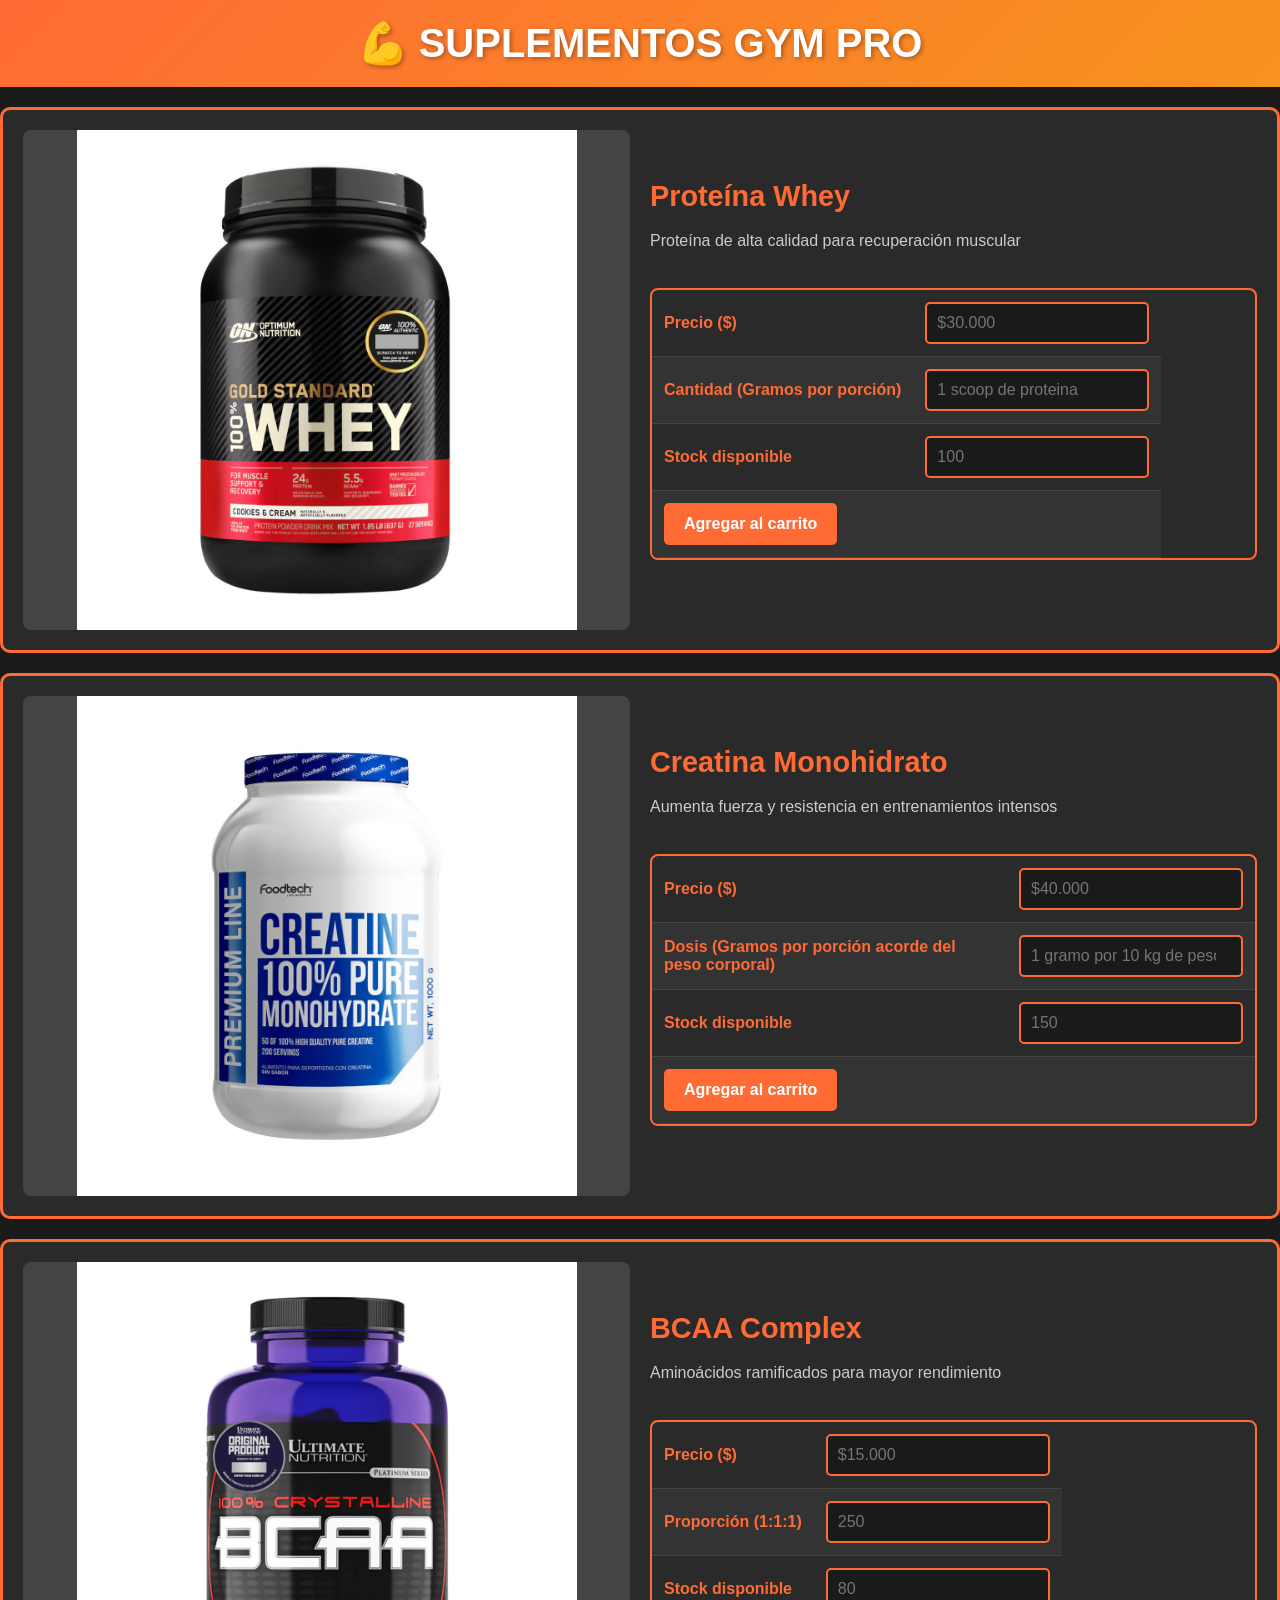
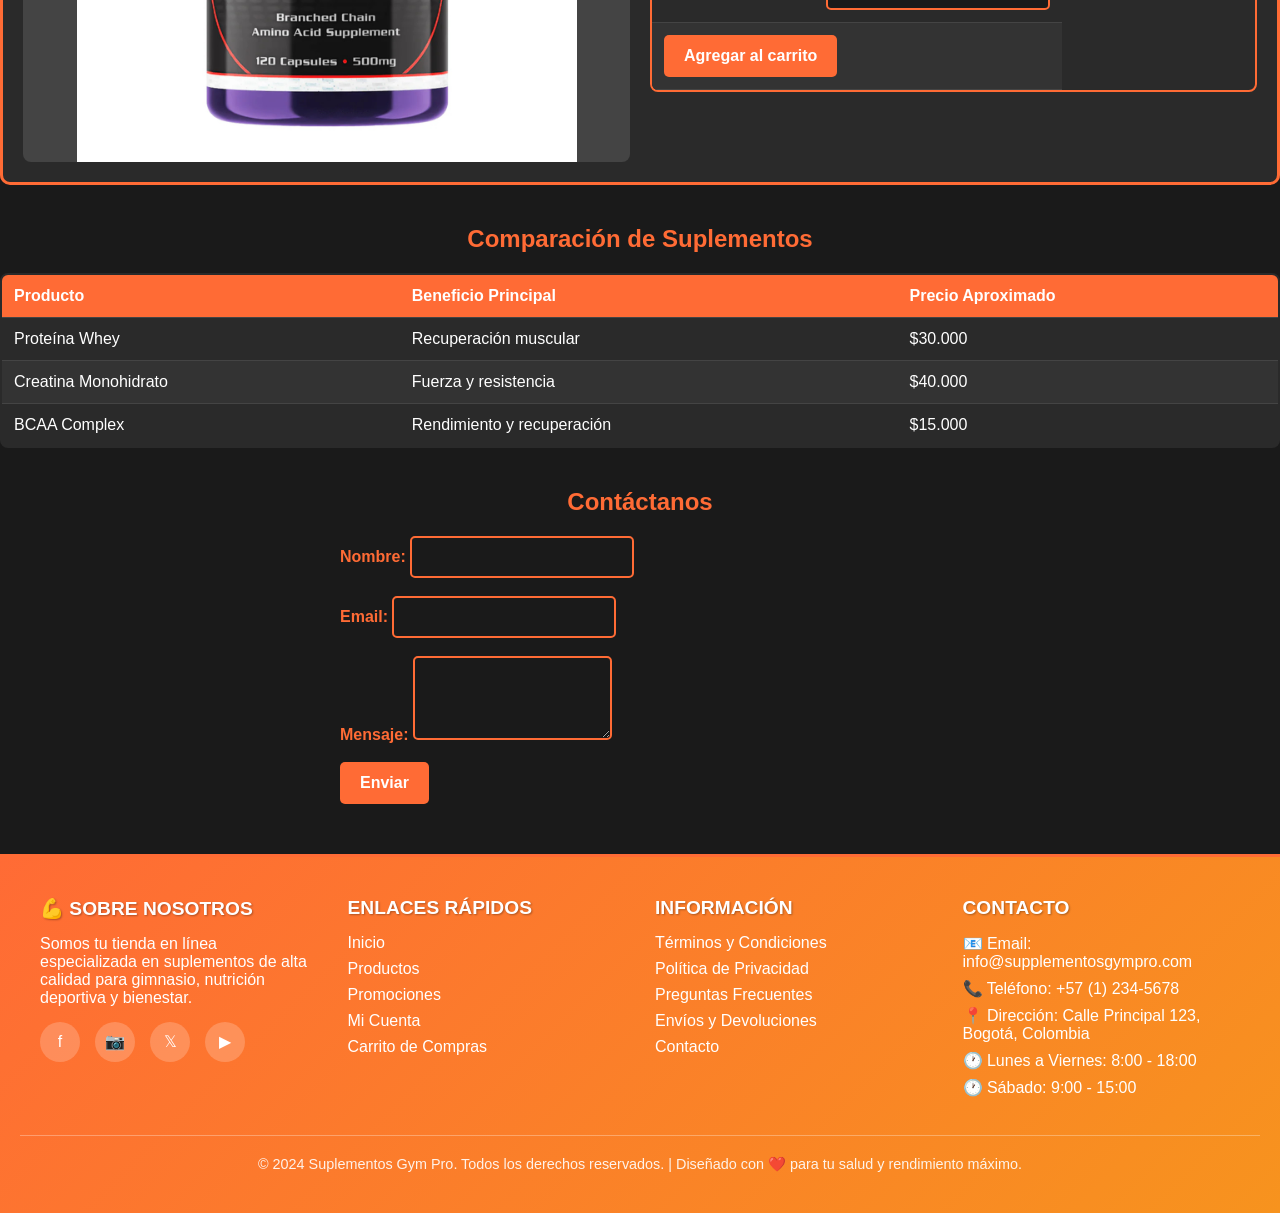
==== C1/SuplementosGymPro.html @ 09c8c7a8 "cambio" ====
<!DOCTYPE html>
<html lang="es">
<head>
    <link type="image/x-icon" rel="shortcut icon" href="Imagenes/Gymrat.ico" />
    <link type="text/css" rel="stylesheet" href="css/estiloPrueba.css"/>
    <meta charset="UTF-8">
    <meta name="viewport" content="width=device-width, initial-scale=1.0">
    <title>Suplementos de Gimnasio</title>

    
</head>
<body>
    <header>
        <h1>💪 SUPLEMENTOS GYM PRO</h1>
    </header>
    
    <main>
        <section class="productos">
            <!-- Producto 1 -->
            <article class="producto">
                <img src="Imagenes/Proteina.jpg" alt="Proteína Whey">
                <div class="info">
                    <h2>Proteína Whey</h2>
                    <p>Proteína de alta calidad para recuperación muscular</p>
                    <table class="inputs">
                        <tr>
                            <td><label for="precio1">Precio ($)</label></td>
                            <td><input type="number" id="precio1" name="precio1" placeholder="$30.000" min="0" step="0.01"></td>
                        </tr>
                        <tr>
                            <td><label for="cantidad1">Cantidad (Gramos por porción)</label></td>
                            <td><input type="number" id="cantidad1" name="cantidad1" placeholder="1 scoop de proteina" min="0"></td>
                        </tr>
                        <tr>
                            <td><label for="stock1">Stock disponible</label></td>
                            <td><input type="number" id="stock1" name="stock1" placeholder="100" min="0"></td>
                        </tr>
                        <tr>
                            <td colspan="2"><button>Agregar al carrito</button></td>
                        </tr>
                    </table>
                </div>
            </article>

            <!-- Producto 2 -->
            <article class="producto">
                <img src="Imagenes/Creatina.jpg" alt="Creatina">
                <div class="info">
                    <h2>Creatina Monohidrato</h2>
                    <p>Aumenta fuerza y resistencia en entrenamientos intensos</p>
                    <table class="inputs">
                        <tr>
                            <td><label for="precio2">Precio ($)</label></td>
                            <td><input type="number" id="precio2" name="precio2" placeholder="$40.000" min="0" step="0.01"></td>
                        </tr>
                        <tr>
                            <td><label for="dosis2">Dosis (Gramos por porción acorde del peso corporal)</label></td>
                            <td><input type="number" id="dosis2" name="dosis2" placeholder="1 gramo por 10 kg de peso corporal" min="0"></td>
                        </tr>
                        <tr>
                            <td><label for="stock2">Stock disponible</label></td>
                            <td><input type="number" id="stock2" name="stock2" placeholder="150" min="0"></td>
                        </tr>
                        <tr>
                            <td colspan="2"><button>Agregar al carrito</button></td>
                        </tr>
                    </table>
                </div>
            </article>

            <!-- Producto 3 -->
            <article class="producto">
                <img src="Imagenes/Bcaa.jpg" alt="BCAA">
                <div class="info">
                    <h2>BCAA Complex</h2>
                    <p>Aminoácidos ramificados para mayor rendimiento</p>
                    <table class="inputs">
                        <tr>
                            <td><label for="precio3">Precio ($)</label></td>
                            <td><input type="number" id="precio3" name="precio3" placeholder="$15.000" min="0" step="0.01"></td>
                        </tr>
                        <tr>
                            <td><label for="proporcion3">Proporción (1:1:1)</label></td>
                            <td><input type="number" id="proporcion3" name="proporcion3" placeholder="250" min="0"></td>
                        </tr>
                        <tr>
                            <td><label for="stock3">Stock disponible</label></td>
                            <td><input type="number" id="stock3" name="stock3" placeholder="80" min="0"></td>
                        </tr>
                        <tr>
                            <td colspan="2"><button>Agregar al carrito</button></td>
                        </tr>
                    </table>
                </div>
            </article>
        </section>

        <section class="comparacion">
            <h2>Comparación de Suplementos</h2>
            <table>
                <thead>
                    <tr>
                        <th>Producto</th>
                        <th>Beneficio Principal</th>
                        <th>Precio Aproximado</th>
                    </tr>
                </thead>
                <tbody>
                    <tr>
                        <td>Proteína Whey</td>
                        <td>Recuperación muscular</td>
                        <td>$30.000</td>
                    </tr>
                    <tr>
                        <td>Creatina Monohidrato</td>
                        <td>Fuerza y resistencia</td>
                        <td>$40.000</td>
                    </tr>
                    <tr>
                        <td>BCAA Complex</td>
                        <td>Rendimiento y recuperación</td>
                        <td>$15.000</td>
                    </tr>
                </tbody>
            </table>
        </section>

        <section id="contacto">
            <h2>Contáctanos</h2>
            <form action="#" method="post">
                <label for="nombre">Nombre:</label>
                <input type="text" id="nombre" name="nombre" required minlength="2"><br><br>

                <label for="email">Email:</label>
                <input type="email" id="email" name="email" required><br><br>

                <label for="mensaje">Mensaje:</label>
                <textarea id="mensaje" name="mensaje" rows="4" required minlength="10"></textarea><br><br>

                <button type="submit">Enviar</button>
            </form>
        </section>
    </main>

    <footer>
        <section class="footer-content">
            <section class="footer-section">
                <h3>💪 SOBRE NOSOTROS</h3>
                <p>Somos tu tienda en línea especializada en suplementos de alta calidad para gimnasio, nutrición deportiva y bienestar.</p>
                <div class="social-links">
                    <a href="#" title="Facebook">f</a>
                    <a href="#" title="Instagram">📷</a>
                    <a href="#" title="Twitter">𝕏</a>
                    <a href="#" title="YouTube">▶</a>
                </div>
            </section>

            <nav class="footer-section">
                <h3>ENLACES RÁPIDOS</h3>
                <ul>
                    <li><a href="#">Inicio</a></li>
                    <li><a href="#">Productos</a></li>
                    <li><a href="#">Promociones</a></li>
                    <li><a href="#">Mi Cuenta</a></li>
                    <li><a href="#">Carrito de Compras</a></li>
                </ul>
            </nav>

            <section class="footer-section">
                <h3>INFORMACIÓN</h3>
                <ul>
                    <li><a href="#">Términos y Condiciones</a></li>
                    <li><a href="#">Política de Privacidad</a></li>
                    <li><a href="#">Preguntas Frecuentes</a></li>
                    <li><a href="#">Envíos y Devoluciones</a></li>
                    <li><a href="#">Contacto</a></li>
                </ul>
            </section>

            <section class="footer-section">
                <h3>CONTACTO</h3>
                <ul>
                    <li>📧 Email: info@supplementosgympro.com</li>
                    <li>📞 Teléfono: +57 (1) 234-5678</li>
                    <li>📍 Dirección: Calle Principal 123, Bogotá, Colombia</li>
                    <li>🕐 Lunes a Viernes: 8:00 - 18:00</li>
                    <li>🕐 Sábado: 9:00 - 15:00</li>
                </ul>
            </section>
        </section>

        <div class="footer-bottom">
            <p>&copy; 2024 Suplementos Gym Pro. Todos los derechos reservados. | Diseñado con ❤️ para tu salud y rendimiento máximo.</p>
        </div>
    </footer>
</body>
</html>
---- C1/css/estiloPrueba.css ----
/* Reset */
* {
    margin: 0;
    padding: 0;
    box-sizing: border-box;
}

/* Body */
body {
    font-family: Arial, sans-serif;
    background-color: #1a1a1a;
    color: #fff;
}

/* Header */
header {
    background: linear-gradient(135deg, #ff6b35 0%, #f7931e 100%);
    padding: 20px;
    text-align: center;
}
header h1 {
    font-size: 2.5em;
    text-shadow: 2px 2px 4px rgba(0,0,0,0.3);
}

/* Main Content */
.container {
    max-width: 1200px;
    margin: 30px auto;
    padding: 20px;
}
.producto {
    background-color: #2a2a2a;
    border: 3px solid #ff6b35;
    border-radius: 10px;
    padding: 20px;
    margin: 20px 0;
    display: grid;
    grid-template-columns: 1fr 1fr;
    gap: 20px;
    align-items: center;
}
.producto img {
    width: 100%;
    height: 500px;
    background-color: #444;
    border-radius: 8px;
    object-fit: contain;
    object-position: center;
}
.info {
    display: flex;
    flex-direction: column;
    gap: 15px;
}
.info h2 {
    color: #ff6b35;
    font-size: 1.8em;
}
.info p {
    color: #ccc;
    line-height: 1.6;
}

/* Forms and Inputs */
.inputs {
    display: flex;
    flex-direction: column;
    gap: 10px;
}
label {
    color: #ff6b35;
    font-weight: bold;
}
input[type="number"], input[type="text"], input[type="email"], textarea {
    padding: 10px;
    border: 2px solid #ff6b35;
    border-radius: 5px;
    background-color: #1a1a1a;
    color: #fff;
    font-size: 1em;
}
input[type="number"]:focus, input[type="text"]:focus, input[type="email"]:focus, textarea:focus {
    outline: none;
    background-color: #333;
    box-shadow: 0 0 10px #ff6b35;
}
textarea {
    resize: vertical;
    min-height: 80px;
}

/* Buttons */
button {
    background-color: #ff6b35;
    color: #fff;
    padding: 12px 20px;
    border: none;
    border-radius: 5px;
    font-size: 1em;
    font-weight: bold;
    cursor: pointer;
    transition: 0.3s;
}
button:hover {
    background-color: #f7931e;
    transform: scale(1.05);
}

/* Tables */
table {
    width: 100%;
    border-collapse: collapse;
    margin: 20px 0;
    background-color: #2a2a2a;
    border: 2px solid #ff6b35;
    border-radius: 8px;
    overflow: hidden;
}
th, td {
    padding: 12px;
    text-align: left;
    border-bottom: 1px solid #444;
}
th {
    background-color: #ff6b35;
    color: #fff;
    font-weight: bold;
}
tr:nth-child(even) {
    background-color: #333;
}
tr:hover {
    background-color: #444;
}

/* Sections */
.comparacion {
    margin: 40px 0;
}
.comparacion h2 {
    color: #ff6b35;
    text-align: center;
    margin-bottom: 20px;
}
#contacto {
    margin: 40px 0;
}
#contacto h2 {
    color: #ff6b35;
    text-align: center;
    margin-bottom: 20px;
}
#contacto form {
    max-width: 600px;
    margin: 0 auto;
}

/* Footer */
footer {
    background: linear-gradient(135deg, #ff6b35 0%, #f7931e 100%);
    color: #fff;
    padding: 40px 20px;
    margin-top: 50px;
    border-top: 3px solid #ff6b35;
}
.footer-content {
    max-width: 1200px;
    margin: 0 auto;
    display: grid;
    grid-template-columns: repeat(auto-fit, minmax(250px, 1fr));
    gap: 30px;
}
.footer-section h3 {
    color: #fff;
    font-size: 1.2em;
    margin-bottom: 15px;
    text-shadow: 1px 1px 2px rgba(0,0,0,0.3);
}
.footer-section ul {
    list-style: none;
}
.footer-section ul li {
    margin: 8px 0;
}
.footer-section ul li a {
    color: #fff;
    text-decoration: none;
    transition: 0.3s;
}
.footer-section ul li a:hover {
    color: #1a1a1a;
    text-decoration: underline;
}
.footer-bottom {
    text-align: center;
    margin-top: 30px;
    padding-top: 20px;
    border-top: 1px solid rgba(255,255,255,0.3);
    color: rgba(255,255,255,0.9);
    font-size: 0.9em;
}
.social-links {
    display: flex;
    gap: 15px;
    margin-top: 15px;
}
.social-links a {
    display: inline-block;
    width: 40px;
    height: 40px;
    background-color: rgba(255,255,255,0.2);
    border-radius: 50%;
    text-align: center;
    line-height: 40px;
    color: #fff;
    text-decoration: none;
    transition: 0.3s;
}
.social-links a:hover {
    background-color: #1a1a1a;
    transform: scale(1.1);
}

/* Media Queries */
@media (max-width: 768px) {
    .producto {
        grid-template-columns: 1fr;
    }
    .footer-content {
        grid-template-columns: 1fr;
    }
    table {
        font-size: 0.9em;
    }
}
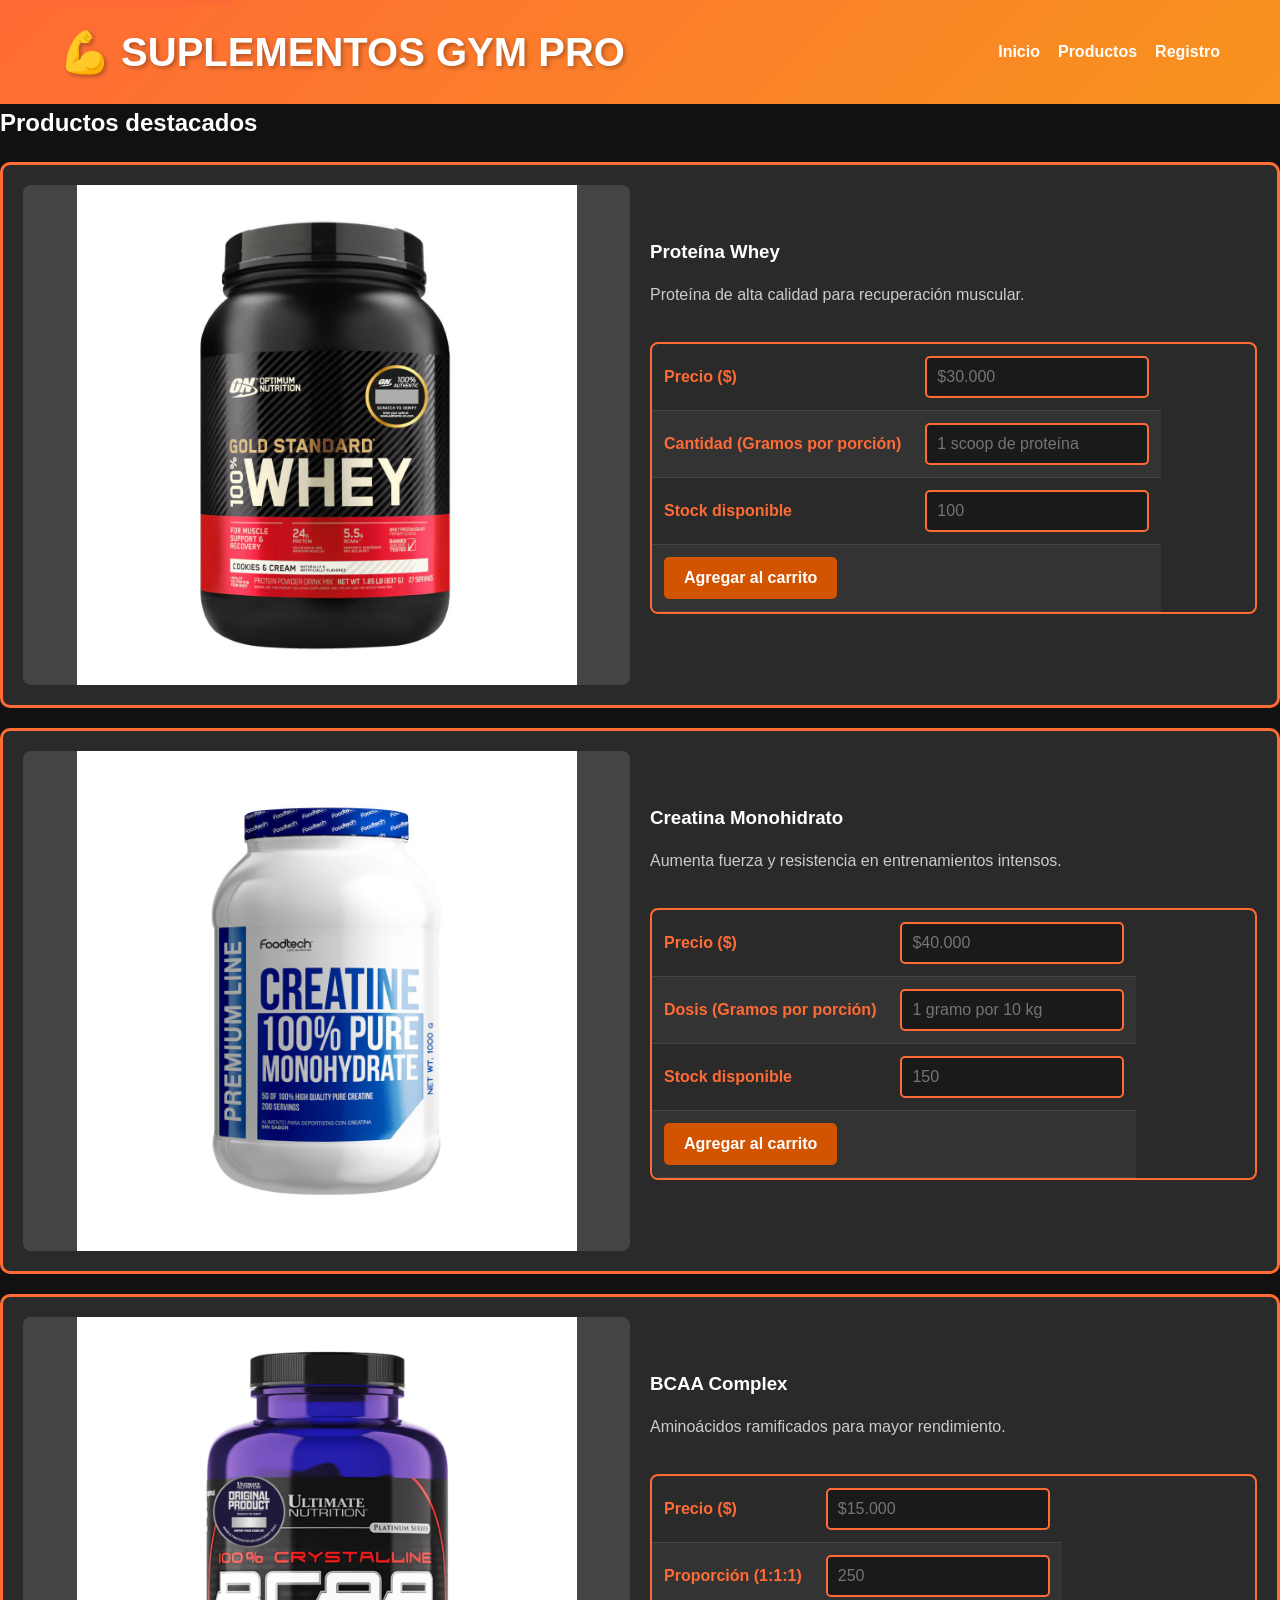
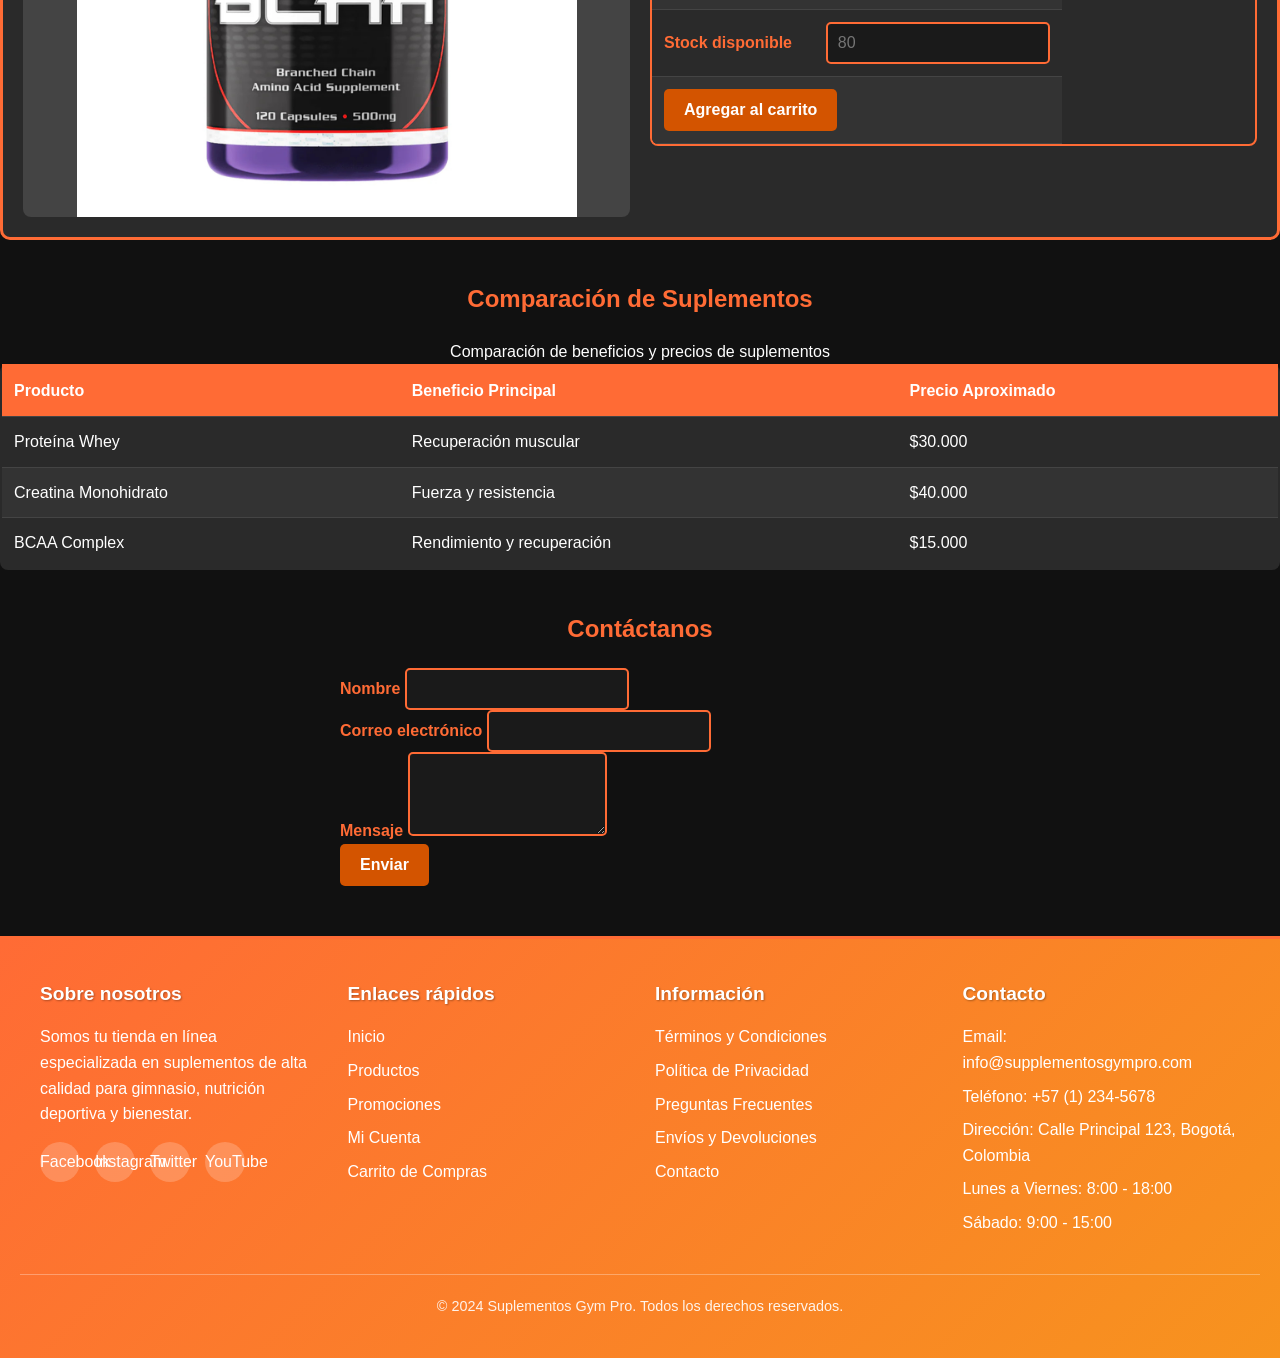
==== commit ec944dbf: "Cambios 30/04" ====
--- a/C1/SuplementosGymPro.html
+++ b/C1/SuplementosGymPro.html
@@ -1,80 +1,87 @@
 <!DOCTYPE html>
 <html lang="es">
 <head>
-    <link type="image/x-icon" rel="shortcut icon" href="Imagenes/Gymrat.ico" />
-    <link type="text/css" rel="stylesheet" href="css/estiloPrueba.css"/>
     <meta charset="UTF-8">
     <meta name="viewport" content="width=device-width, initial-scale=1.0">
+    <meta name="description" content="Tienda de suplementos Gym Pro con información accesible, productos y contacto.">
+    <link rel="shortcut icon" href="Imagenes/Gymrat.ico" type="image/x-icon">
+    <link rel="stylesheet" href="css/estiloPrueba.css">
     <title>Suplementos de Gimnasio</title>
-
-    
 </head>
 <body>
+    <a class="skip-link" href="#main-content">Saltar al contenido principal</a>
     <header>
-        <h1>💪 SUPLEMENTOS GYM PRO</h1>
+        <div class="header-inner">
+            <h1>💪 SUPLEMENTOS GYM PRO</h1>
+            <nav aria-label="Navegación principal">
+                <ul class="main-nav">
+                    <li><a href="index.html">Inicio</a></li>
+                    <li><a href="SuplementosGymPro.html">Productos</a></li>
+                    <li><a href="Registro.html">Registro</a></li>
+                </ul>
+            </nav>
+        </div>
     </header>
-    
-    <main>
-        <section class="productos">
-            <!-- Producto 1 -->
+
+    <main id="main-content">
+        <section class="productos" aria-labelledby="productos-title">
+            <h2 id="productos-title">Productos destacados</h2>
             <article class="producto">
-                <img src="Imagenes/Proteina.jpg" alt="Proteína Whey">
+                <img src="Imagenes/Proteina.jpg" alt="Proteína Whey para recuperación muscular">
                 <div class="info">
-                    <h2>Proteína Whey</h2>
-                    <p>Proteína de alta calidad para recuperación muscular</p>
-                    <table class="inputs">
+                    <h3>Proteína Whey</h3>
+                    <p>Proteína de alta calidad para recuperación muscular.</p>
+                    <table class="inputs" aria-label="Detalles del producto Proteína Whey">
                         <tr>
                             <td><label for="precio1">Precio ($)</label></td>
                             <td><input type="number" id="precio1" name="precio1" placeholder="$30.000" min="0" step="0.01"></td>
                         </tr>
                         <tr>
                             <td><label for="cantidad1">Cantidad (Gramos por porción)</label></td>
-                            <td><input type="number" id="cantidad1" name="cantidad1" placeholder="1 scoop de proteina" min="0"></td>
+                            <td><input type="number" id="cantidad1" name="cantidad1" placeholder="1 scoop de proteína" min="0"></td>
                         </tr>
                         <tr>
                             <td><label for="stock1">Stock disponible</label></td>
                             <td><input type="number" id="stock1" name="stock1" placeholder="100" min="0"></td>
                         </tr>
                         <tr>
-                            <td colspan="2"><button>Agregar al carrito</button></td>
+                            <td colspan="2"><button type="button" aria-label="Agregar Proteína Whey al carrito">Agregar al carrito</button></td>
                         </tr>
                     </table>
                 </div>
             </article>
 
-            <!-- Producto 2 -->
             <article class="producto">
-                <img src="Imagenes/Creatina.jpg" alt="Creatina">
+                <img src="Imagenes/Creatina.jpg" alt="Creatina monohidrato para fuerza y resistencia">
                 <div class="info">
-                    <h2>Creatina Monohidrato</h2>
-                    <p>Aumenta fuerza y resistencia en entrenamientos intensos</p>
-                    <table class="inputs">
+                    <h3>Creatina Monohidrato</h3>
+                    <p>Aumenta fuerza y resistencia en entrenamientos intensos.</p>
+                    <table class="inputs" aria-label="Detalles del producto Creatina Monohidrato">
                         <tr>
                             <td><label for="precio2">Precio ($)</label></td>
                             <td><input type="number" id="precio2" name="precio2" placeholder="$40.000" min="0" step="0.01"></td>
                         </tr>
                         <tr>
-                            <td><label for="dosis2">Dosis (Gramos por porción acorde del peso corporal)</label></td>
-                            <td><input type="number" id="dosis2" name="dosis2" placeholder="1 gramo por 10 kg de peso corporal" min="0"></td>
+                            <td><label for="dosis2">Dosis (Gramos por porción)</label></td>
+                            <td><input type="number" id="dosis2" name="dosis2" placeholder="1 gramo por 10 kg" min="0"></td>
                         </tr>
                         <tr>
                             <td><label for="stock2">Stock disponible</label></td>
                             <td><input type="number" id="stock2" name="stock2" placeholder="150" min="0"></td>
                         </tr>
                         <tr>
-                            <td colspan="2"><button>Agregar al carrito</button></td>
+                            <td colspan="2"><button type="button" aria-label="Agregar Creatina Monohidrato al carrito">Agregar al carrito</button></td>
                         </tr>
                     </table>
                 </div>
             </article>
 
-            <!-- Producto 3 -->
             <article class="producto">
-                <img src="Imagenes/Bcaa.jpg" alt="BCAA">
+                <img src="Imagenes/Bcaa.jpg" alt="BCAA complex para rendimiento deportivo">
                 <div class="info">
-                    <h2>BCAA Complex</h2>
-                    <p>Aminoácidos ramificados para mayor rendimiento</p>
-                    <table class="inputs">
+                    <h3>BCAA Complex</h3>
+                    <p>Aminoácidos ramificados para mayor rendimiento.</p>
+                    <table class="inputs" aria-label="Detalles del producto BCAA Complex">
                         <tr>
                             <td><label for="precio3">Precio ($)</label></td>
                             <td><input type="number" id="precio3" name="precio3" placeholder="$15.000" min="0" step="0.01"></td>
@@ -88,21 +95,22 @@
                             <td><input type="number" id="stock3" name="stock3" placeholder="80" min="0"></td>
                         </tr>
                         <tr>
-                            <td colspan="2"><button>Agregar al carrito</button></td>
+                            <td colspan="2"><button type="button" aria-label="Agregar BCAA Complex al carrito">Agregar al carrito</button></td>
                         </tr>
                     </table>
                 </div>
             </article>
         </section>
 
-        <section class="comparacion">
-            <h2>Comparación de Suplementos</h2>
+        <section class="comparacion" aria-labelledby="comparacion-title">
+            <h2 id="comparacion-title">Comparación de Suplementos</h2>
             <table>
+                <caption>Comparación de beneficios y precios de suplementos</caption>
                 <thead>
                     <tr>
-                        <th>Producto</th>
-                        <th>Beneficio Principal</th>
-                        <th>Precio Aproximado</th>
+                        <th scope="col">Producto</th>
+                        <th scope="col">Beneficio Principal</th>
+                        <th scope="col">Precio Aproximado</th>
                     </tr>
                 </thead>
                 <tbody>
@@ -125,18 +133,21 @@
             </table>
         </section>
 
-        <section id="contacto">
-            <h2>Contáctanos</h2>
+        <section id="contacto" aria-labelledby="contacto-title">
+            <h2 id="contacto-title">Contáctanos</h2>
             <form action="#" method="post">
-                <label for="nombre">Nombre:</label>
-                <input type="text" id="nombre" name="nombre" required minlength="2"><br><br>
-
-                <label for="email">Email:</label>
-                <input type="email" id="email" name="email" required><br><br>
-
-                <label for="mensaje">Mensaje:</label>
-                <textarea id="mensaje" name="mensaje" rows="4" required minlength="10"></textarea><br><br>
-
+                <div class="form-group">
+                    <label for="nombre">Nombre</label>
+                    <input type="text" id="nombre" name="nombre" required minlength="2">
+                </div>
+                <div class="form-group">
+                    <label for="email">Correo electrónico</label>
+                    <input type="email" id="email" name="email" required>
+                </div>
+                <div class="form-group">
+                    <label for="mensaje">Mensaje</label>
+                    <textarea id="mensaje" name="mensaje" rows="4" required minlength="10"></textarea>
+                </div>
                 <button type="submit">Enviar</button>
             </form>
         </section>
@@ -145,18 +156,18 @@
     <footer>
         <section class="footer-content">
             <section class="footer-section">
-                <h3>💪 SOBRE NOSOTROS</h3>
+                <h3>Sobre nosotros</h3>
                 <p>Somos tu tienda en línea especializada en suplementos de alta calidad para gimnasio, nutrición deportiva y bienestar.</p>
-                <div class="social-links">
-                    <a href="#" title="Facebook">f</a>
-                    <a href="#" title="Instagram">📷</a>
-                    <a href="#" title="Twitter">𝕏</a>
-                    <a href="#" title="YouTube">▶</a>
+                <div class="social-links" aria-label="Redes sociales">
+                    <a href="#" title="Facebook">Facebook</a>
+                    <a href="#" title="Instagram">Instagram</a>
+                    <a href="#" title="Twitter">Twitter</a>
+                    <a href="#" title="YouTube">YouTube</a>
                 </div>
             </section>
 
-            <nav class="footer-section">
-                <h3>ENLACES RÁPIDOS</h3>
+            <nav class="footer-section" aria-label="Enlaces rápidos">
+                <h3>Enlaces rápidos</h3>
                 <ul>
                     <li><a href="#">Inicio</a></li>
                     <li><a href="#">Productos</a></li>
@@ -167,7 +178,7 @@
             </nav>
 
             <section class="footer-section">
-                <h3>INFORMACIÓN</h3>
+                <h3>Información</h3>
                 <ul>
                     <li><a href="#">Términos y Condiciones</a></li>
                     <li><a href="#">Política de Privacidad</a></li>
@@ -178,19 +189,19 @@
             </section>
 
             <section class="footer-section">
-                <h3>CONTACTO</h3>
+                <h3>Contacto</h3>
                 <ul>
-                    <li>📧 Email: info@supplementosgympro.com</li>
-                    <li>📞 Teléfono: +57 (1) 234-5678</li>
-                    <li>📍 Dirección: Calle Principal 123, Bogotá, Colombia</li>
-                    <li>🕐 Lunes a Viernes: 8:00 - 18:00</li>
-                    <li>🕐 Sábado: 9:00 - 15:00</li>
+                    <li>Email: info@supplementosgympro.com</li>
+                    <li>Teléfono: +57 (1) 234-5678</li>
+                    <li>Dirección: Calle Principal 123, Bogotá, Colombia</li>
+                    <li>Lunes a Viernes: 8:00 - 18:00</li>
+                    <li>Sábado: 9:00 - 15:00</li>
                 </ul>
             </section>
         </section>
 
         <div class="footer-bottom">
-            <p>&copy; 2024 Suplementos Gym Pro. Todos los derechos reservados. | Diseñado con ❤️ para tu salud y rendimiento máximo.</p>
+            <p>&copy; 2024 Suplementos Gym Pro. Todos los derechos reservados.</p>
         </div>
     </footer>
 </body>
--- a/C1/css/estiloPrueba.css
+++ b/C1/css/estiloPrueba.css
@@ -1,18 +1,50 @@
-/* Reset */
+/* Reset: eliminar márgenes/paddings por defecto y usar box-sizing para
+   que el padding/border no cambien el tamaño total de los elementos. */
 * {
     margin: 0;
     padding: 0;
     box-sizing: border-box;
 }
 
-/* Body */
+:focus-visible {
+    outline: 3px solid #ffd087;
+    outline-offset: 3px;
+}
+
+.skip-link {
+    position: absolute;
+    top: -40px;
+    left: 0;
+    background: #ff6b35;
+    color: #fff;
+    padding: 10px 18px;
+    z-index: 1000;
+    transition: top 0.25s ease;
+}
+
+.skip-link:focus {
+    top: 0;
+}
+
+a {
+    color: #fff;
+    text-decoration: none;
+}
+
+a:hover,
+ a:focus-visible {
+    color: #ffd087;
+    text-decoration: underline;
+}
+
 body {
     font-family: Arial, sans-serif;
-    background-color: #1a1a1a;
-    color: #fff;
-}
-
-/* Header */
+    background-color: #111;
+    color: #fff;
+    line-height: 1.6;
+}
+
+/* Header: barra superior con gradiente y título centrado. */
 header {
     background: linear-gradient(135deg, #ff6b35 0%, #f7931e 100%);
     padding: 20px;
@@ -23,7 +55,35 @@
     text-shadow: 2px 2px 4px rgba(0,0,0,0.3);
 }
 
-/* Main Content */
+header .header-inner {
+    max-width: 1200px;
+    margin: 0 auto;
+    padding: 0 20px;
+    display: flex;
+    justify-content: space-between;
+    align-items: center;
+    flex-wrap: wrap;
+    gap: 20px;
+}
+
+.main-nav {
+    list-style: none;
+    display: flex;
+    gap: 18px;
+    flex-wrap: wrap;
+    justify-content: center;
+}
+
+.main-nav a {
+    color: #fff;
+    font-weight: 700;
+}
+
+/* Main Content: contenedor principal y estilos para cada producto.
+   - `.container` puede usarse para centrar contenido. (No está en el HTML actual,
+     pero se deja preparado.)
+   - `.producto` usa grid para mostrar imagen + datos lado a lado.
+   - `.info` organiza título, descripción y controles del producto. */
 .container {
     max-width: 1200px;
     margin: 30px auto;
@@ -62,7 +122,9 @@
     line-height: 1.6;
 }
 
-/* Forms and Inputs */
+/* Forms and Inputs: estilos para inputs y textarea.
+   - `.inputs` organiza campos verticalmente.
+   - Los :focus ofrecen feedback visual para accesibilidad. */
 .inputs {
     display: flex;
     flex-direction: column;
@@ -90,9 +152,9 @@
     min-height: 80px;
 }
 
-/* Buttons */
+/* Buttons: estilos principales y efecto hover para indicar interactividad. */
 button {
-    background-color: #ff6b35;
+    background-color: #d35400;
     color: #fff;
     padding: 12px 20px;
     border: none;
@@ -102,12 +164,17 @@
     cursor: pointer;
     transition: 0.3s;
 }
+button:focus-visible {
+    outline: 3px solid #ffd087;
+    outline-offset: 3px;
+}
 button:hover {
-    background-color: #f7931e;
+    background-color: #ff7f2a;
     transform: scale(1.05);
 }
 
-/* Tables */
+/* Tables: diseño para tablas comparativas y de inputs. Se cuida contraste y
+   filas alternadas para legibilidad. */
 table {
     width: 100%;
     border-collapse: collapse;
@@ -134,7 +201,7 @@
     background-color: #444;
 }
 
-/* Sections */
+/* Sections: espaciado y títulos para las secciones comparativa y contacto. */
 .comparacion {
     margin: 40px 0;
 }
@@ -156,7 +223,9 @@
     margin: 0 auto;
 }
 
-/* Footer */
+/* Footer: fondo con gradiente, disposición de columnas responsivas y enlaces.
+   - `.footer-content` usa grid para columnas que se adaptan al ancho.
+   - `.social-links` diseña los iconos circulares de redes sociales. */
 footer {
     background: linear-gradient(135deg, #ff6b35 0%, #f7931e 100%);
     color: #fff;
@@ -222,7 +291,9 @@
     transform: scale(1.1);
 }
 
-/* Media Queries */
+/* Media Queries: ajustes para pantallas pequeñas.
+   - Convertir la columna de producto en una sola columna.
+   - Hacer el footer en una sola columna para mejor lectura en móvil. */
 @media (max-width: 768px) {
     .producto {
         grid-template-columns: 1fr;
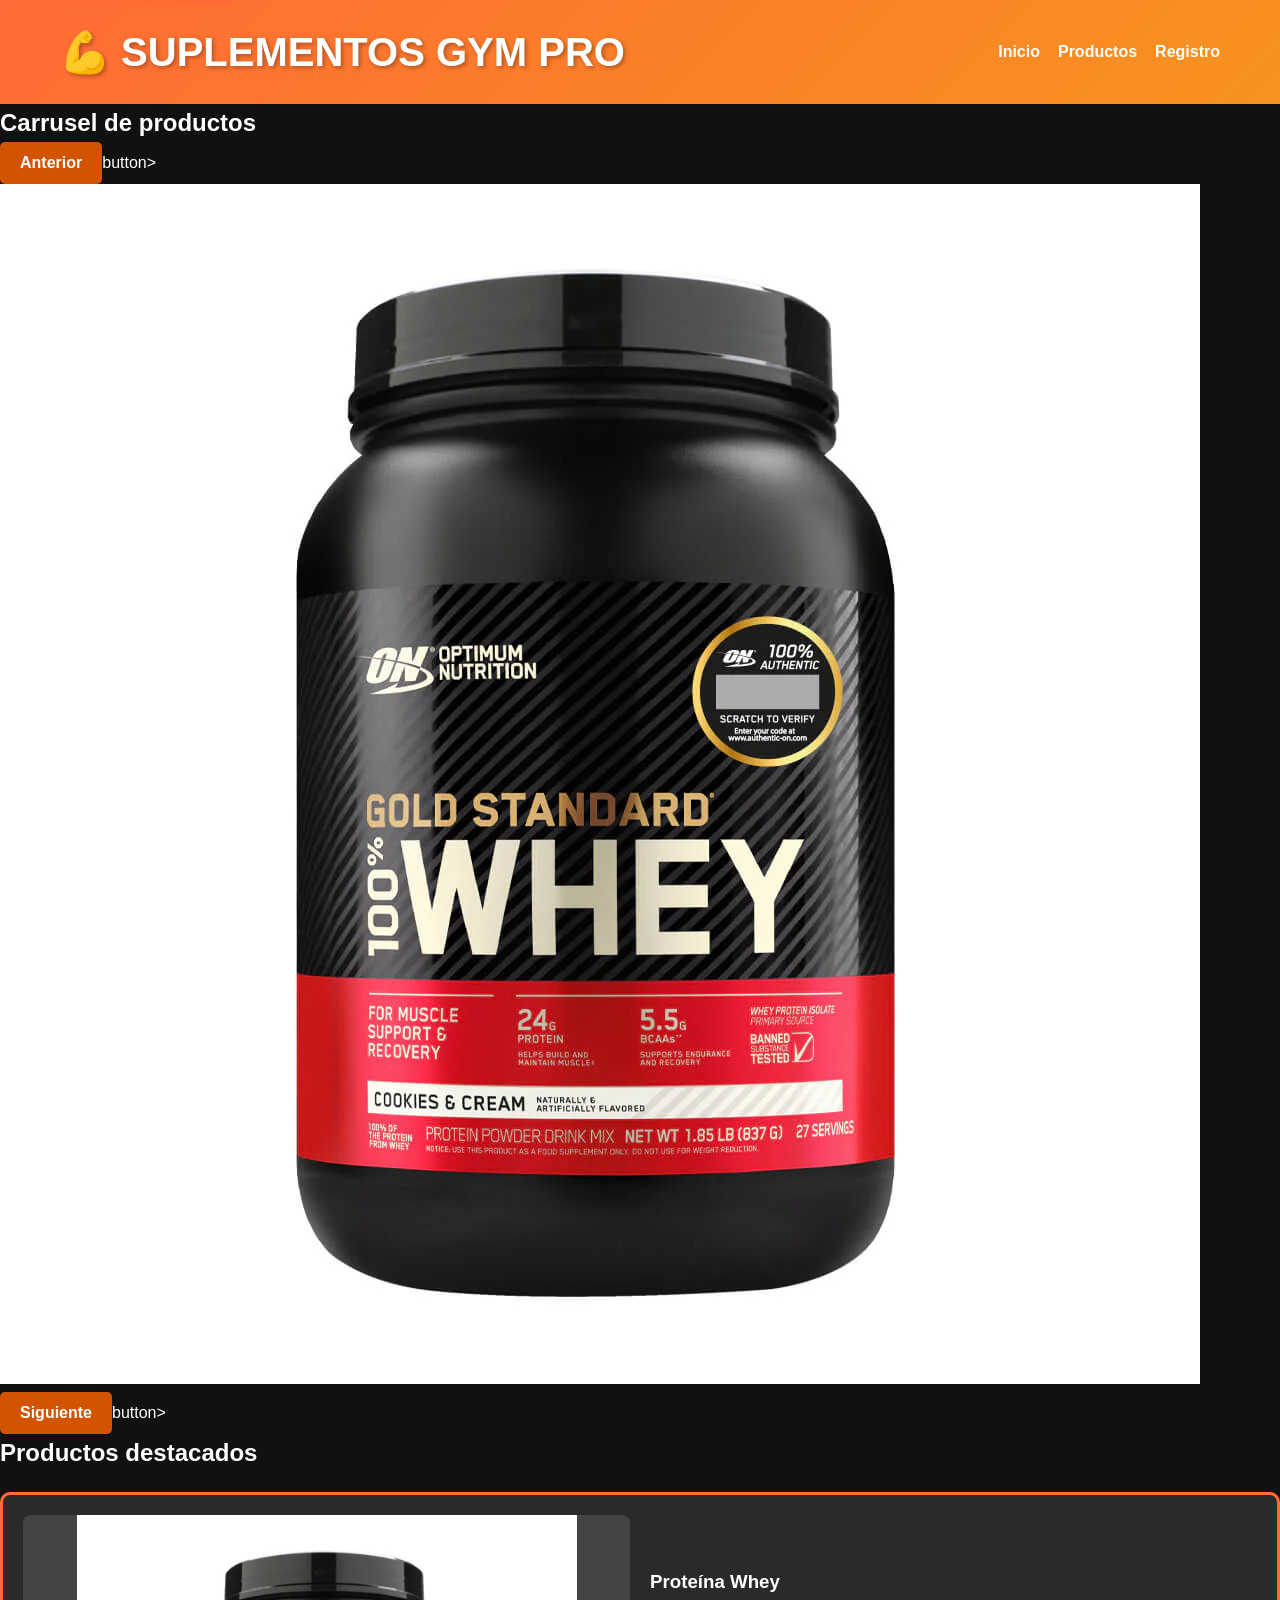
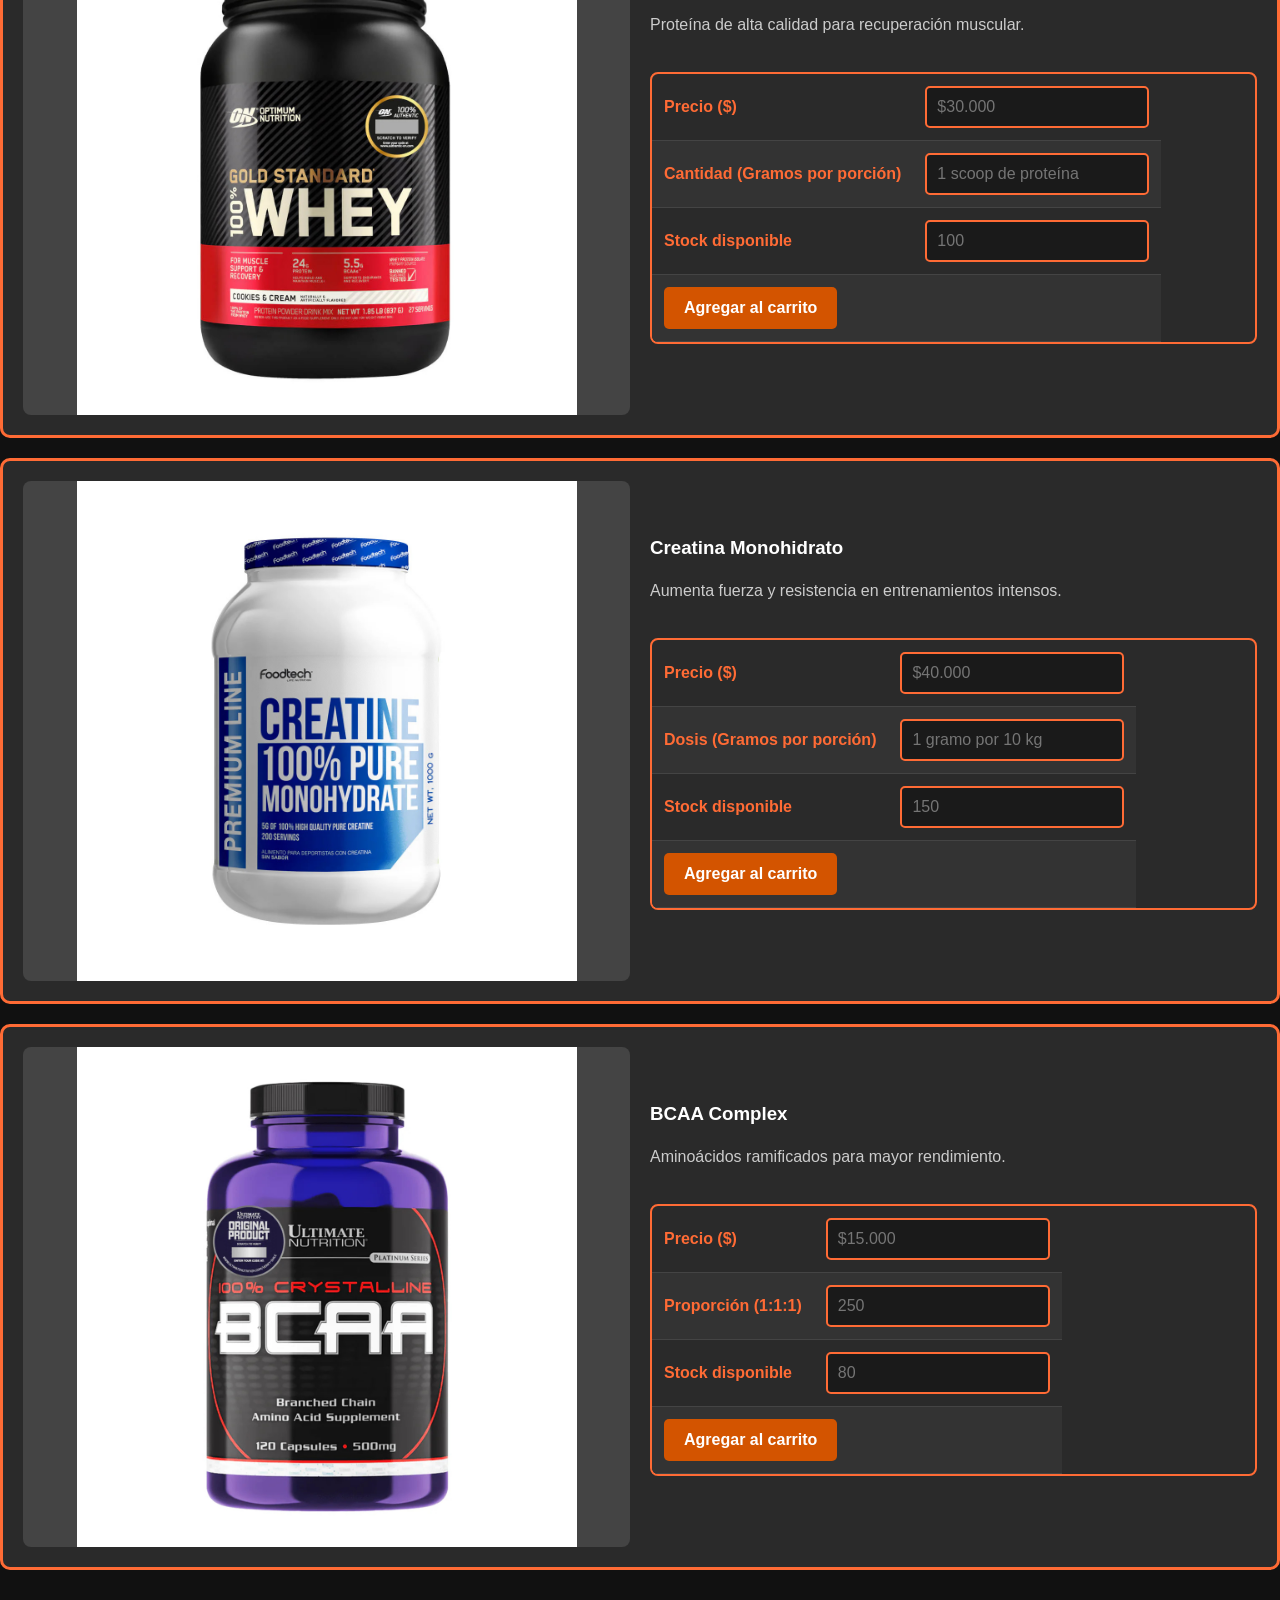
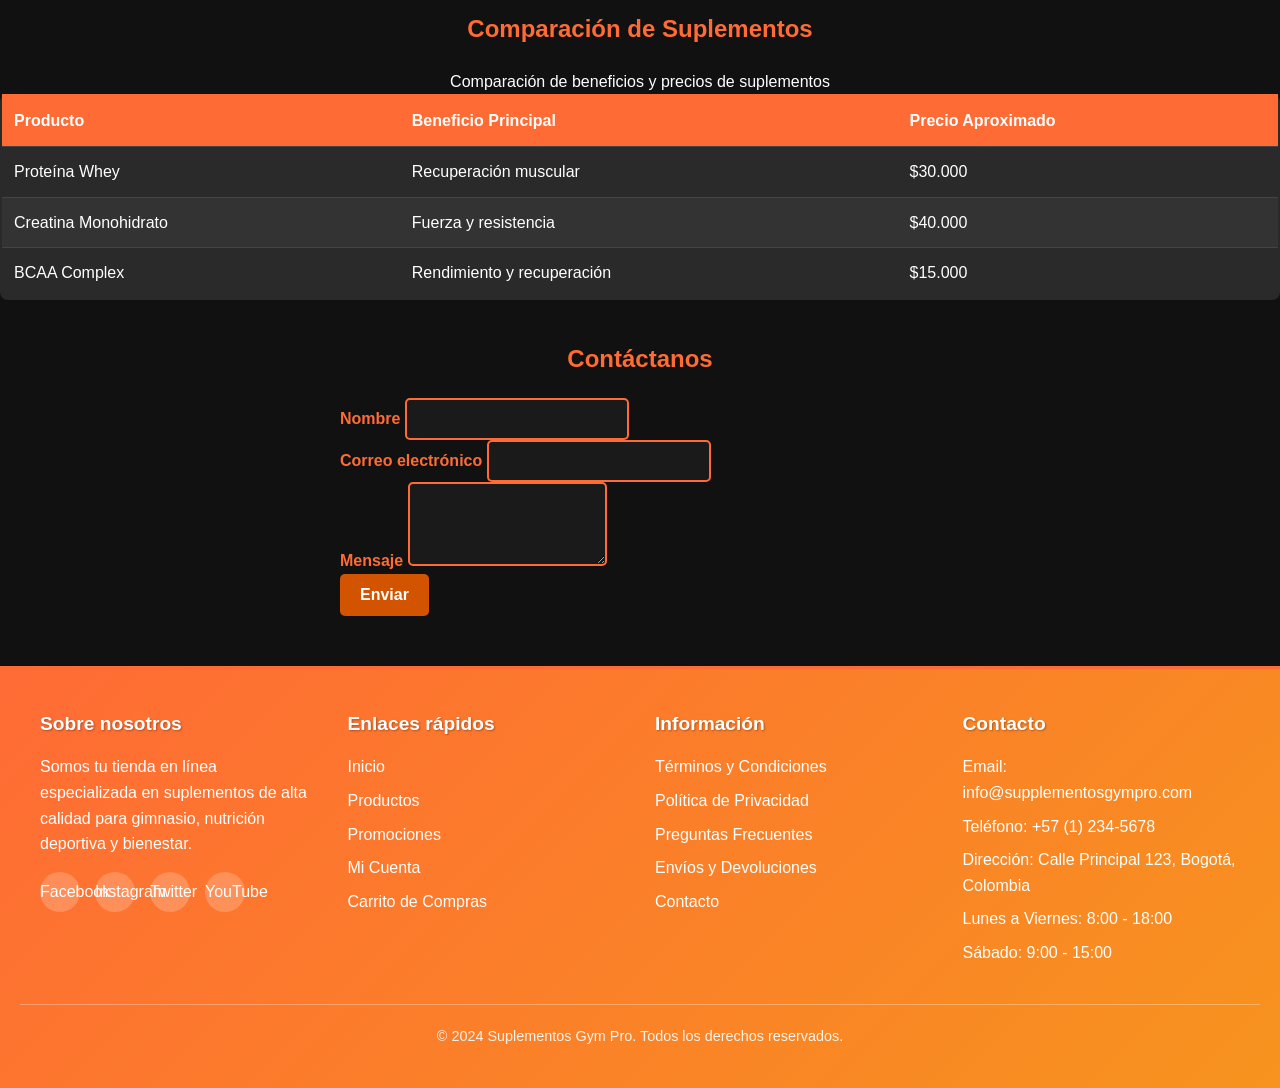
==== commit 48e5d644: "Cambios" ====
--- a/C1/SuplementosGymPro.html
+++ b/C1/SuplementosGymPro.html
@@ -24,6 +24,14 @@
     </header>
 
     <main id="main-content">
+        <section class="carrusel">
+            <h2>Carrusel de productos</h2>
+            <button id="anterior">Anterior</button>button>
+            <img id="imagenCarrusel"
+                src="Imagenes/Proteina.jpg"
+                alt="Carrusel de suplementos">
+            <button id="siguiente">Siguiente</button>button>
+         </section>   
         <section class="productos" aria-labelledby="productos-title">
             <h2 id="productos-title">Productos destacados</h2>
             <article class="producto">
@@ -205,4 +213,4 @@
         </div>
     </footer>
 </body>
-</html>+</html>
